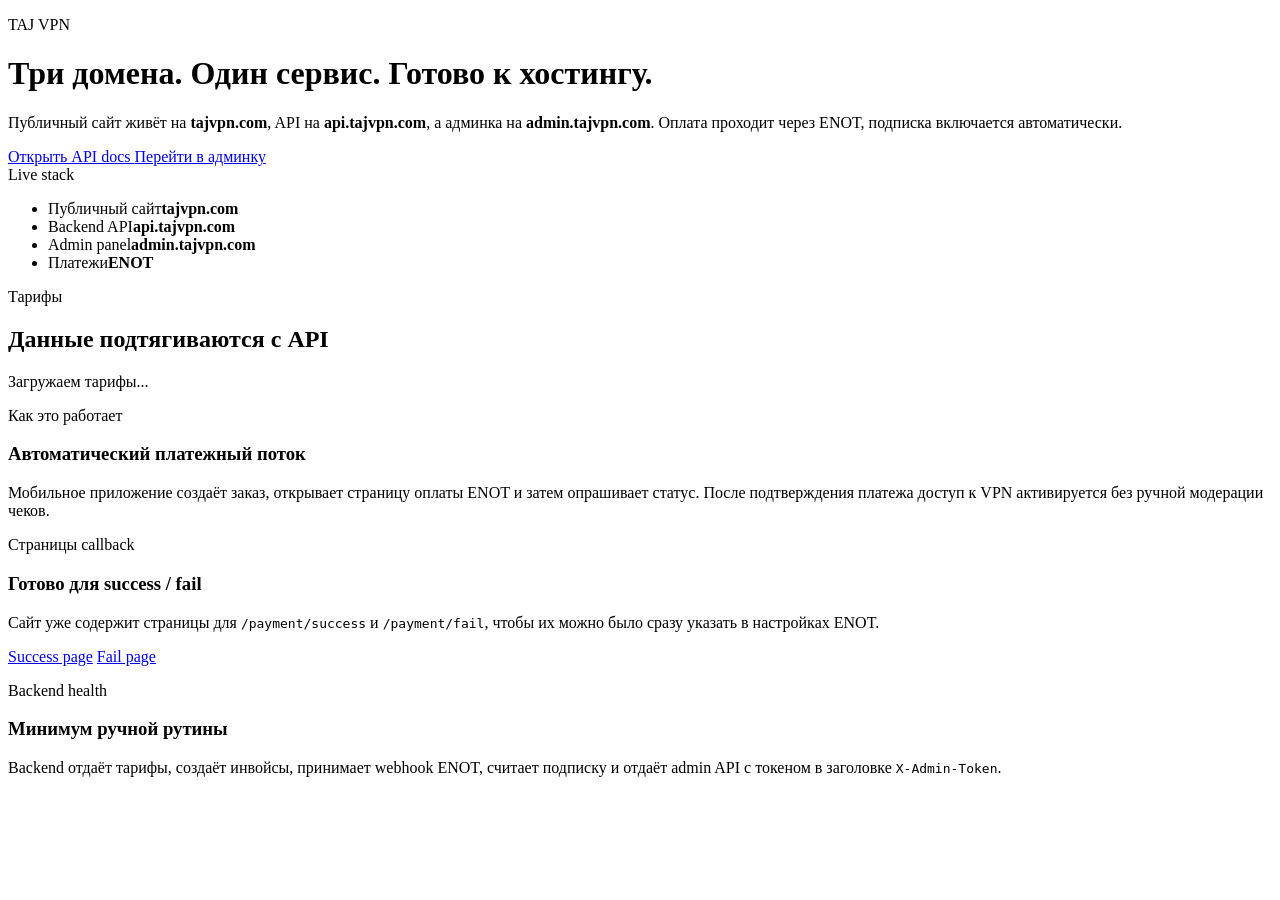
==== sites/public/index.html @ 9e1db8af "exclude tajvpn folder" ====
<!doctype html>
<html lang="ru">
  <head>
    <meta charset="utf-8" />
    <meta name="viewport" content="width=device-width, initial-scale=1" />
    <title>TAJ VPN</title>
    <meta
      name="description"
      content="TAJ VPN: быстрый VPN-сервис с автоматической оплатой через ENOT и отдельной админ-панелью."
    />
    <link rel="stylesheet" href="/assets/site.css" />
  </head>
  <body>
    <div class="site-shell">
      <header class="hero">
        <div class="hero__copy">
          <p class="eyebrow">TAJ VPN</p>
          <h1>Три домена. Один сервис. Готово к хостингу.</h1>
          <p class="hero__lead">
            Публичный сайт живёт на <strong>tajvpn.com</strong>, API на
            <strong>api.tajvpn.com</strong>, а админка на
            <strong>admin.tajvpn.com</strong>. Оплата проходит через ENOT,
            подписка включается автоматически.
          </p>
          <div class="hero__actions">
            <a class="button button--primary" href="https://api.tajvpn.com/docs">
              Открыть API docs
            </a>
            <a class="button button--ghost" href="https://admin.tajvpn.com">
              Перейти в админку
            </a>
          </div>
        </div>
        <aside class="hero__panel">
          <div class="signal signal--live">Live stack</div>
          <ul class="stack-list">
            <li><span>Публичный сайт</span><strong>tajvpn.com</strong></li>
            <li><span>Backend API</span><strong>api.tajvpn.com</strong></li>
            <li><span>Admin panel</span><strong>admin.tajvpn.com</strong></li>
            <li><span>Платежи</span><strong>ENOT</strong></li>
          </ul>
        </aside>
      </header>

      <main class="content">
        <section class="panel panel--highlight">
          <div class="panel__heading">
            <p class="eyebrow">Тарифы</p>
            <h2>Данные подтягиваются с API</h2>
          </div>
          <div id="plans-grid" class="plans-grid" aria-live="polite">
            <article class="plan-card plan-card--loading">
              <p>Загружаем тарифы...</p>
            </article>
          </div>
        </section>

        <section class="details-grid">
          <article class="panel">
            <p class="eyebrow">Как это работает</p>
            <h3>Автоматический платежный поток</h3>
            <p>
              Мобильное приложение создаёт заказ, открывает страницу оплаты ENOT
              и затем опрашивает статус. После подтверждения платежа доступ к VPN
              активируется без ручной модерации чеков.
            </p>
          </article>

          <article class="panel">
            <p class="eyebrow">Страницы callback</p>
            <h3>Готово для success / fail</h3>
            <p>
              Сайт уже содержит страницы для
              <code>/payment/success</code> и <code>/payment/fail</code>, чтобы
              их можно было сразу указать в настройках ENOT.
            </p>
            <div class="inline-links">
              <a href="/payment/success">Success page</a>
              <a href="/payment/fail">Fail page</a>
            </div>
          </article>

          <article class="panel">
            <p class="eyebrow">Backend health</p>
            <h3>Минимум ручной рутины</h3>
            <p>
              Backend отдаёт тарифы, создаёт инвойсы, принимает webhook ENOT,
              считает подписку и отдаёт admin API с токеном в заголовке
              <code>X-Admin-Token</code>.
            </p>
          </article>
        </section>
      </main>
    </div>

    <script src="/assets/site.js"></script>
  </body>
</html>
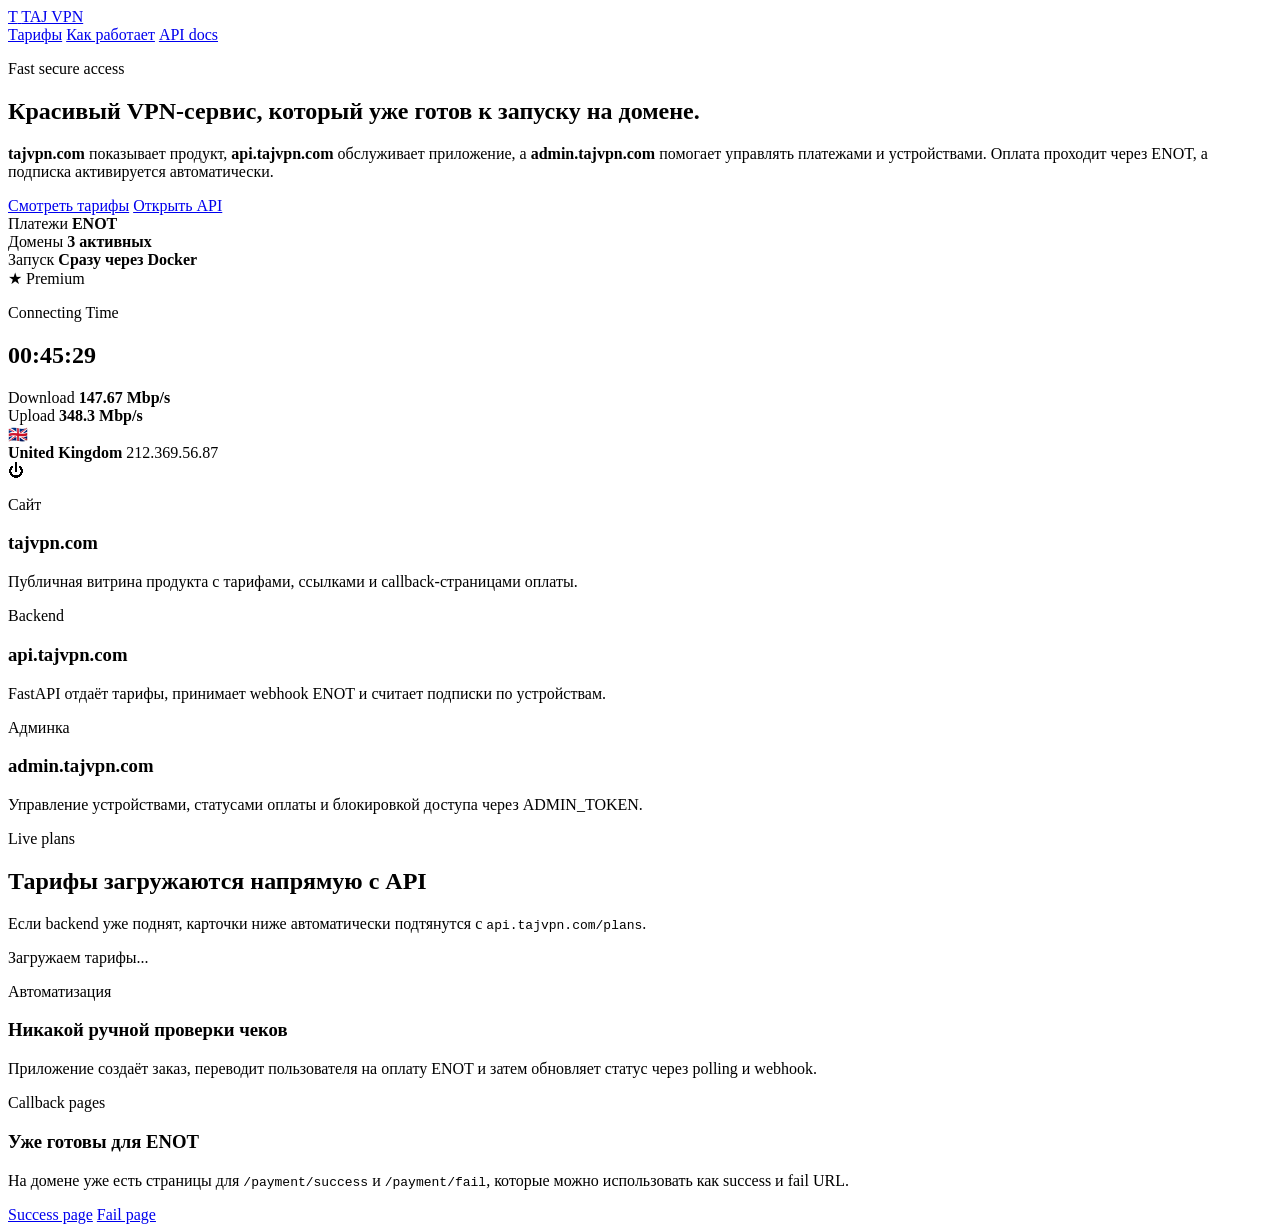
==== commit 19f89d56: "Redesign public tajvpn.com website" ====
--- a/sites/public/index.html
+++ b/sites/public/index.html
@@ -6,47 +6,135 @@
     <title>TAJ VPN</title>
     <meta
       name="description"
-      content="TAJ VPN: быстрый VPN-сервис с автоматической оплатой через ENOT и отдельной админ-панелью."
+      content="TAJ VPN: красивый и быстрый VPN с оплатой через ENOT, API на api.tajvpn.com и админкой на admin.tajvpn.com."
     />
-    <link rel="stylesheet" href="/assets/site.css" />
+    <link rel="preconnect" href="https://fonts.googleapis.com" />
+    <link rel="preconnect" href="https://fonts.gstatic.com" crossorigin />
+    <link
+      href="https://fonts.googleapis.com/css2?family=Inter:wght@400;500;600;700;800&family=Space+Grotesk:wght@500;700&display=swap"
+      rel="stylesheet"
+    />
+    <link rel="stylesheet" href="/site.css" />
   </head>
   <body>
+    <div class="noise"></div>
     <div class="site-shell">
-      <header class="hero">
-        <div class="hero__copy">
-          <p class="eyebrow">TAJ VPN</p>
-          <h1>Три домена. Один сервис. Готово к хостингу.</h1>
-          <p class="hero__lead">
-            Публичный сайт живёт на <strong>tajvpn.com</strong>, API на
-            <strong>api.tajvpn.com</strong>, а админка на
-            <strong>admin.tajvpn.com</strong>. Оплата проходит через ENOT,
-            подписка включается автоматически.
-          </p>
-          <div class="hero__actions">
-            <a class="button button--primary" href="https://api.tajvpn.com/docs">
-              Открыть API docs
-            </a>
-            <a class="button button--ghost" href="https://admin.tajvpn.com">
-              Перейти в админку
-            </a>
-          </div>
-        </div>
-        <aside class="hero__panel">
-          <div class="signal signal--live">Live stack</div>
-          <ul class="stack-list">
-            <li><span>Публичный сайт</span><strong>tajvpn.com</strong></li>
-            <li><span>Backend API</span><strong>api.tajvpn.com</strong></li>
-            <li><span>Admin panel</span><strong>admin.tajvpn.com</strong></li>
-            <li><span>Платежи</span><strong>ENOT</strong></li>
-          </ul>
-        </aside>
+      <header class="topbar">
+        <a class="brand" href="/">
+          <span class="brand__mark">T</span>
+          <span class="brand__name">TAJ VPN</span>
+        </a>
+        <nav class="topbar__nav">
+          <a href="#plans">Тарифы</a>
+          <a href="#stack">Как работает</a>
+          <a href="https://api.tajvpn.com/docs">API docs</a>
+        </nav>
       </header>
 
-      <main class="content">
-        <section class="panel panel--highlight">
-          <div class="panel__heading">
-            <p class="eyebrow">Тарифы</p>
-            <h2>Данные подтягиваются с API</h2>
+      <main>
+        <section class="hero">
+          <div class="hero__copy">
+            <p class="eyebrow">Fast secure access</p>
+            <h1>Красивый VPN-сервис, который уже готов к запуску на домене.</h1>
+            <p class="hero__lead">
+              <strong>tajvpn.com</strong> показывает продукт, <strong>api.tajvpn.com</strong>
+              обслуживает приложение, а <strong>admin.tajvpn.com</strong> помогает
+              управлять платежами и устройствами. Оплата проходит через ENOT, а подписка
+              активируется автоматически.
+            </p>
+            <div class="hero__actions">
+              <a class="button button--primary" href="#plans">Смотреть тарифы</a>
+              <a class="button button--secondary" href="https://api.tajvpn.com/docs">
+                Открыть API
+              </a>
+            </div>
+            <div class="hero__stats">
+              <article class="stat-card">
+                <span class="stat-card__label">Платежи</span>
+                <strong>ENOT</strong>
+              </article>
+              <article class="stat-card">
+                <span class="stat-card__label">Домены</span>
+                <strong>3 активных</strong>
+              </article>
+              <article class="stat-card">
+                <span class="stat-card__label">Запуск</span>
+                <strong>Сразу через Docker</strong>
+              </article>
+            </div>
+          </div>
+
+          <aside class="hero__visual">
+            <div class="phone-card">
+              <div class="phone-card__top">
+                <div class="menu-dots" aria-hidden="true">
+                  <span></span><span></span><span></span><span></span>
+                </div>
+                <div class="premium-pill">
+                  <span class="premium-pill__icon">★</span>
+                  <span>Premium</span>
+                </div>
+              </div>
+              <div class="phone-card__body">
+                <p class="phone-card__caption">Connecting Time</p>
+                <h2>00:45:29</h2>
+                <div class="speed-row">
+                  <div>
+                    <span>Download</span>
+                    <strong>147.67 Mbp/s</strong>
+                  </div>
+                  <div class="speed-row__divider"></div>
+                  <div>
+                    <span>Upload</span>
+                    <strong>348.3 Mbp/s</strong>
+                  </div>
+                </div>
+                <div class="location-chip">
+                  <span class="location-chip__flag">🇬🇧</span>
+                  <div>
+                    <strong>United Kingdom</strong>
+                    <span>212.369.56.87</span>
+                  </div>
+                </div>
+                <div class="power-zone">
+                  <div class="power-zone__ring power-zone__ring--outer"></div>
+                  <div class="power-zone__ring power-zone__ring--mid"></div>
+                  <div class="power-zone__glow"></div>
+                  <div class="power-button">⏻</div>
+                </div>
+              </div>
+            </div>
+          </aside>
+        </section>
+
+        <section id="stack" class="stack-grid">
+          <article class="info-panel">
+            <p class="eyebrow">Сайт</p>
+            <h3>tajvpn.com</h3>
+            <p>Публичная витрина продукта с тарифами, ссылками и callback-страницами оплаты.</p>
+          </article>
+          <article class="info-panel">
+            <p class="eyebrow">Backend</p>
+            <h3>api.tajvpn.com</h3>
+            <p>FastAPI отдаёт тарифы, принимает webhook ENOT и считает подписки по устройствам.</p>
+          </article>
+          <article class="info-panel">
+            <p class="eyebrow">Админка</p>
+            <h3>admin.tajvpn.com</h3>
+            <p>Управление устройствами, статусами оплаты и блокировкой доступа через ADMIN_TOKEN.</p>
+          </article>
+        </section>
+
+        <section id="plans" class="plans-section">
+          <div class="section-head">
+            <div>
+              <p class="eyebrow">Live plans</p>
+              <h2>Тарифы загружаются напрямую с API</h2>
+            </div>
+            <p class="section-head__note">
+              Если backend уже поднят, карточки ниже автоматически подтянутся с
+              <code>api.tajvpn.com/plans</code>.
+            </p>
           </div>
           <div id="plans-grid" class="plans-grid" aria-live="polite">
             <article class="plan-card plan-card--loading">
@@ -55,44 +143,31 @@
           </div>
         </section>
 
-        <section class="details-grid">
-          <article class="panel">
-            <p class="eyebrow">Как это работает</p>
-            <h3>Автоматический платежный поток</h3>
+        <section class="workflow">
+          <article class="workflow-card">
+            <p class="eyebrow">Автоматизация</p>
+            <h3>Никакой ручной проверки чеков</h3>
             <p>
-              Мобильное приложение создаёт заказ, открывает страницу оплаты ENOT
-              и затем опрашивает статус. После подтверждения платежа доступ к VPN
-              активируется без ручной модерации чеков.
+              Приложение создаёт заказ, переводит пользователя на оплату ENOT и затем
+              обновляет статус через polling и webhook.
             </p>
           </article>
-
-          <article class="panel">
-            <p class="eyebrow">Страницы callback</p>
-            <h3>Готово для success / fail</h3>
+          <article class="workflow-card">
+            <p class="eyebrow">Callback pages</p>
+            <h3>Уже готовы для ENOT</h3>
             <p>
-              Сайт уже содержит страницы для
-              <code>/payment/success</code> и <code>/payment/fail</code>, чтобы
-              их можно было сразу указать в настройках ENOT.
+              На домене уже есть страницы для <code>/payment/success</code> и
+              <code>/payment/fail</code>, которые можно использовать как success и fail URL.
             </p>
             <div class="inline-links">
               <a href="/payment/success">Success page</a>
               <a href="/payment/fail">Fail page</a>
             </div>
           </article>
-
-          <article class="panel">
-            <p class="eyebrow">Backend health</p>
-            <h3>Минимум ручной рутины</h3>
-            <p>
-              Backend отдаёт тарифы, создаёт инвойсы, принимает webhook ENOT,
-              считает подписку и отдаёт admin API с токеном в заголовке
-              <code>X-Admin-Token</code>.
-            </p>
-          </article>
         </section>
       </main>
     </div>
 
-    <script src="/assets/site.js"></script>
+    <script src="/site.js"></script>
   </body>
 </html>
